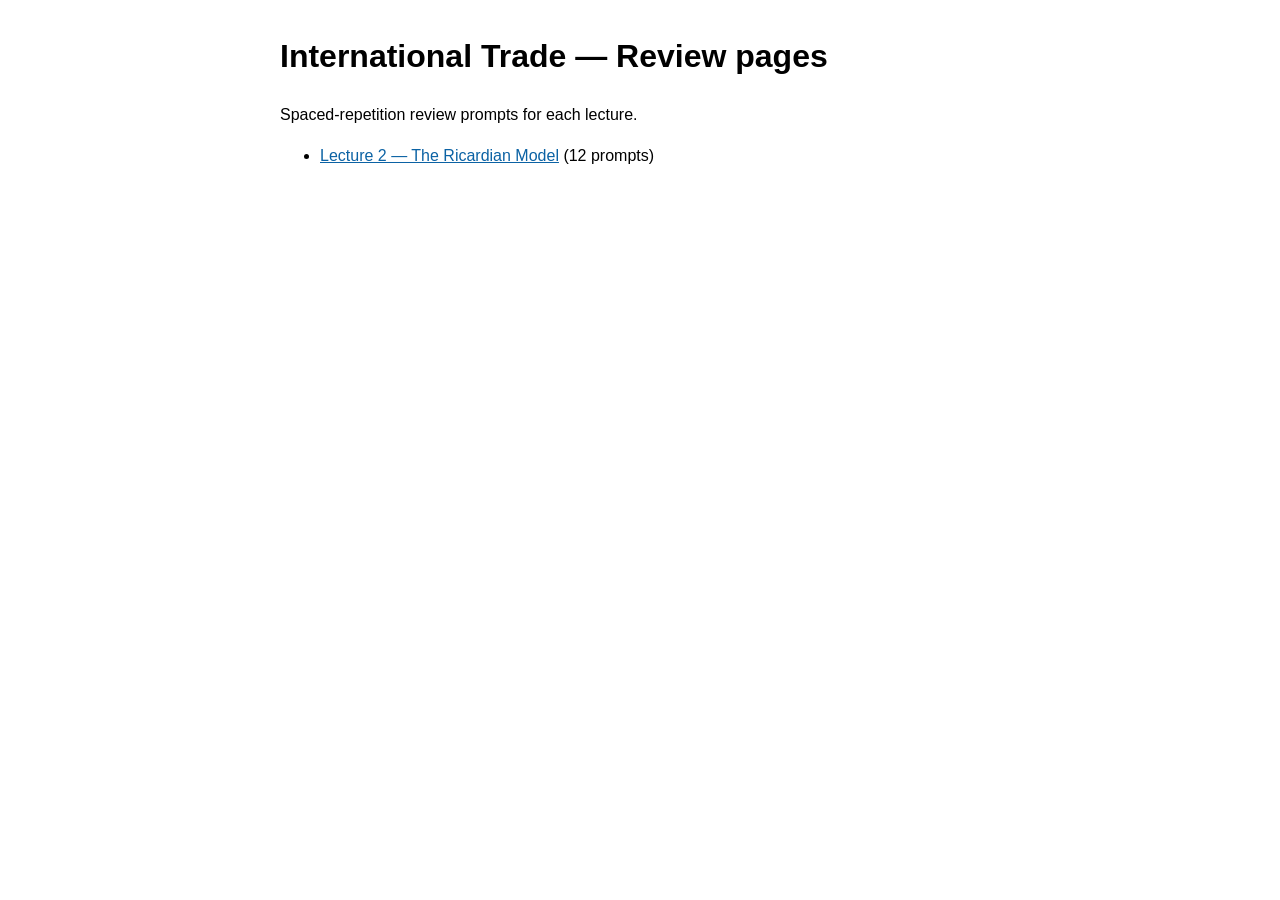
==== docs/index.html @ 645aad32 "Lecture 2 (Ricardo) Orbit pilot: YAML prompts, generator, review pages 12 review prompts for the Ric" ====
<!DOCTYPE html>
<html lang="en">
<head>
<meta charset="utf-8">
<meta name="viewport" content="width=device-width, initial-scale=1">
<title>International Trade — Review pages</title>
<style>
  body { font-family: -apple-system, "Segoe UI", Helvetica, Arial, sans-serif;
         max-width: 720px; margin: 2rem auto; padding: 0 1rem; line-height: 1.55; }
  a { color: #0b62a4; }
</style>
</head>
<body>
<h1>International Trade — Review pages</h1>
<p>Spaced-repetition review prompts for each lecture.</p>
<ul>
  <li><a href="lecture2.html">Lecture 2 — The Ricardian Model</a> (12 prompts)</li>
</ul>
</body>
</html>
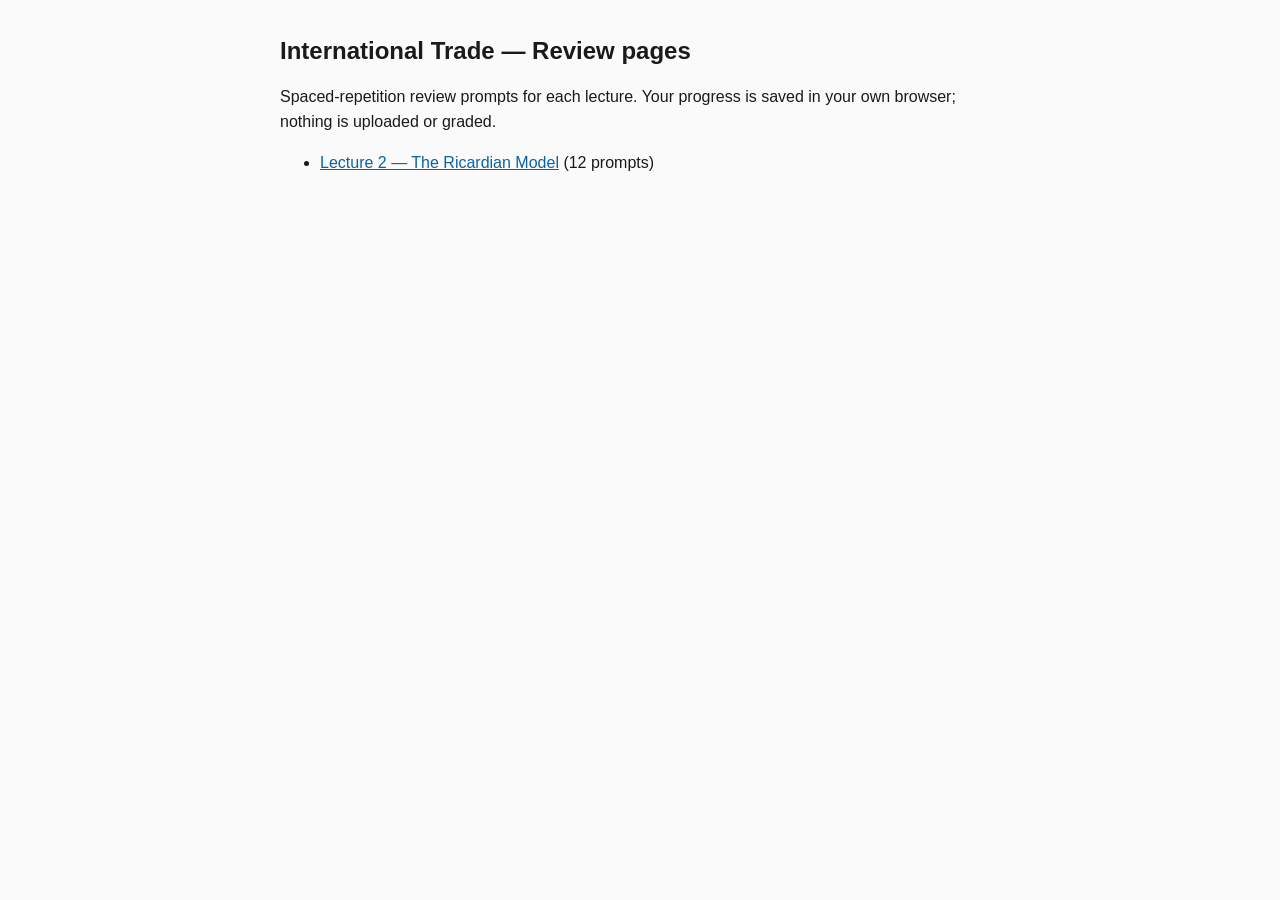
==== commit 5efe3858: "Self-hosted SRS outlet: FSRS (vendored ts-fsrs) + localStorage review component Replaces the Orbit o" ====
--- a/docs/index.html
+++ b/docs/index.html
@@ -4,15 +4,12 @@
 <meta charset="utf-8">
 <meta name="viewport" content="width=device-width, initial-scale=1">
 <title>International Trade — Review pages</title>
-<style>
-  body { font-family: -apple-system, "Segoe UI", Helvetica, Arial, sans-serif;
-         max-width: 720px; margin: 2rem auto; padding: 0 1rem; line-height: 1.55; }
-  a { color: #0b62a4; }
-</style>
+<link rel="stylesheet" href="assets/review.css">
 </head>
 <body>
 <h1>International Trade — Review pages</h1>
-<p>Spaced-repetition review prompts for each lecture.</p>
+<p>Spaced-repetition review prompts for each lecture. Your progress is saved
+in your own browser; nothing is uploaded or graded.</p>
 <ul>
   <li><a href="lecture2.html">Lecture 2 — The Ricardian Model</a> (12 prompts)</li>
 </ul>
--- a/docs/assets/review.css
+++ b/docs/assets/review.css
@@ -0,0 +1,84 @@
+body {
+  font-family: -apple-system, "Segoe UI", Helvetica, Arial, sans-serif;
+  max-width: 720px;
+  margin: 2rem auto;
+  padding: 0 1rem;
+  line-height: 1.55;
+  color: #1a1a1a;
+  background: #fafafa;
+}
+h1 { font-size: 1.5rem; }
+a { color: #0b62a4; }
+
+.howto {
+  background: #f0f0f0;
+  border-radius: 8px;
+  padding: 0.9rem 1.1rem;
+  font-size: 0.92rem;
+}
+
+.srs-progress {
+  text-align: right;
+  font-size: 0.85rem;
+  color: #888;
+  margin-bottom: 0.3rem;
+}
+
+.srs-card {
+  background: #fff;
+  border: 1px solid #e2e2e2;
+  border-radius: 12px;
+  padding: 1.4rem 1.6rem;
+  box-shadow: 0 1px 3px rgba(0, 0, 0, 0.06);
+  min-height: 180px;
+  display: flex;
+  flex-direction: column;
+}
+
+.srs-question { font-weight: 600; }
+
+.srs-answer {
+  margin-top: 1rem;
+  padding-top: 1rem;
+  border-top: 1px dashed #d5d5d5;
+}
+
+.srs-actions {
+  margin-top: auto;
+  padding-top: 1.2rem;
+  display: flex;
+  gap: 0.6rem;
+  flex-wrap: wrap;
+}
+
+.srs-actions button {
+  font-size: 0.95rem;
+  padding: 0.5rem 1.1rem;
+  border-radius: 8px;
+  border: 1px solid #ccc;
+  background: #fff;
+  cursor: pointer;
+}
+.srs-actions button:hover { background: #f2f2f2; }
+
+.srs-reveal, .srs-practice {
+  background: #0b62a4 !important;
+  color: #fff;
+  border-color: #0b62a4 !important;
+}
+.srs-reveal:hover, .srs-practice:hover { background: #094e83 !important; }
+
+.srs-grade { display: flex; flex-direction: column; align-items: center; min-width: 4.2rem; }
+.srs-iv { font-size: 0.72rem; color: #999; }
+.srs-again { border-color: #c0392b !important; color: #c0392b; }
+.srs-hard  { border-color: #d68910 !important; color: #d68910; }
+.srs-good  { border-color: #1e8449 !important; color: #1e8449; }
+.srs-easy  { border-color: #2471a3 !important; color: #2471a3; }
+
+.srs-done p:first-child { color: #1e8449; }
+
+footer {
+  margin-top: 2.5rem;
+  font-size: 0.85rem;
+  color: #777;
+}
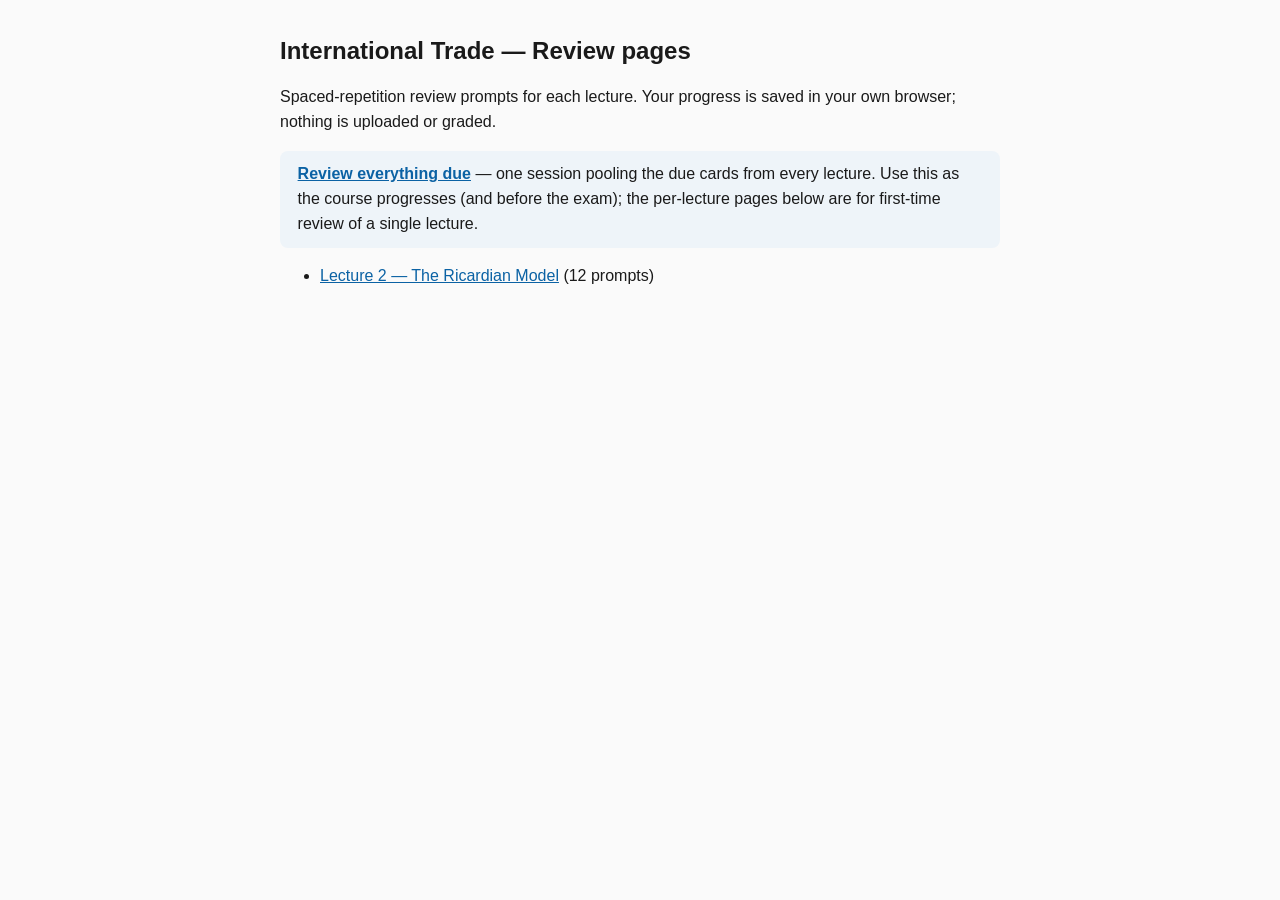
==== commit b82050a9: "Variant cards (skill-scheduled) + pooled cross-lecture review page Implements issue #3 extensions 2 " ====
--- a/docs/index.html
+++ b/docs/index.html
@@ -10,6 +10,10 @@
 <h1>International Trade — Review pages</h1>
 <p>Spaced-repetition review prompts for each lecture. Your progress is saved
 in your own browser; nothing is uploaded or graded.</p>
+<p class="pooled-link"><a href="all.html"><strong>Review everything due</strong></a>
+&mdash; one session pooling the due cards from every lecture. Use this as the
+course progresses (and before the exam); the per-lecture pages below are for
+first-time review of a single lecture.</p>
 <ul>
   <li><a href="lecture2.html">Lecture 2 — The Ricardian Model</a> (12 prompts)</li>
 </ul>
--- a/docs/assets/review.css
+++ b/docs/assets/review.css
@@ -36,6 +36,20 @@
 }
 
 .srs-question { font-weight: 600; }
+
+.srs-lecture {
+  font-size: 0.75rem;
+  color: #999;
+  text-transform: uppercase;
+  letter-spacing: 0.04em;
+  margin-bottom: 0.4rem;
+}
+
+.pooled-link {
+  background: #eef4f9;
+  border-radius: 8px;
+  padding: 0.7rem 1.1rem;
+}
 
 .srs-answer {
   margin-top: 1rem;
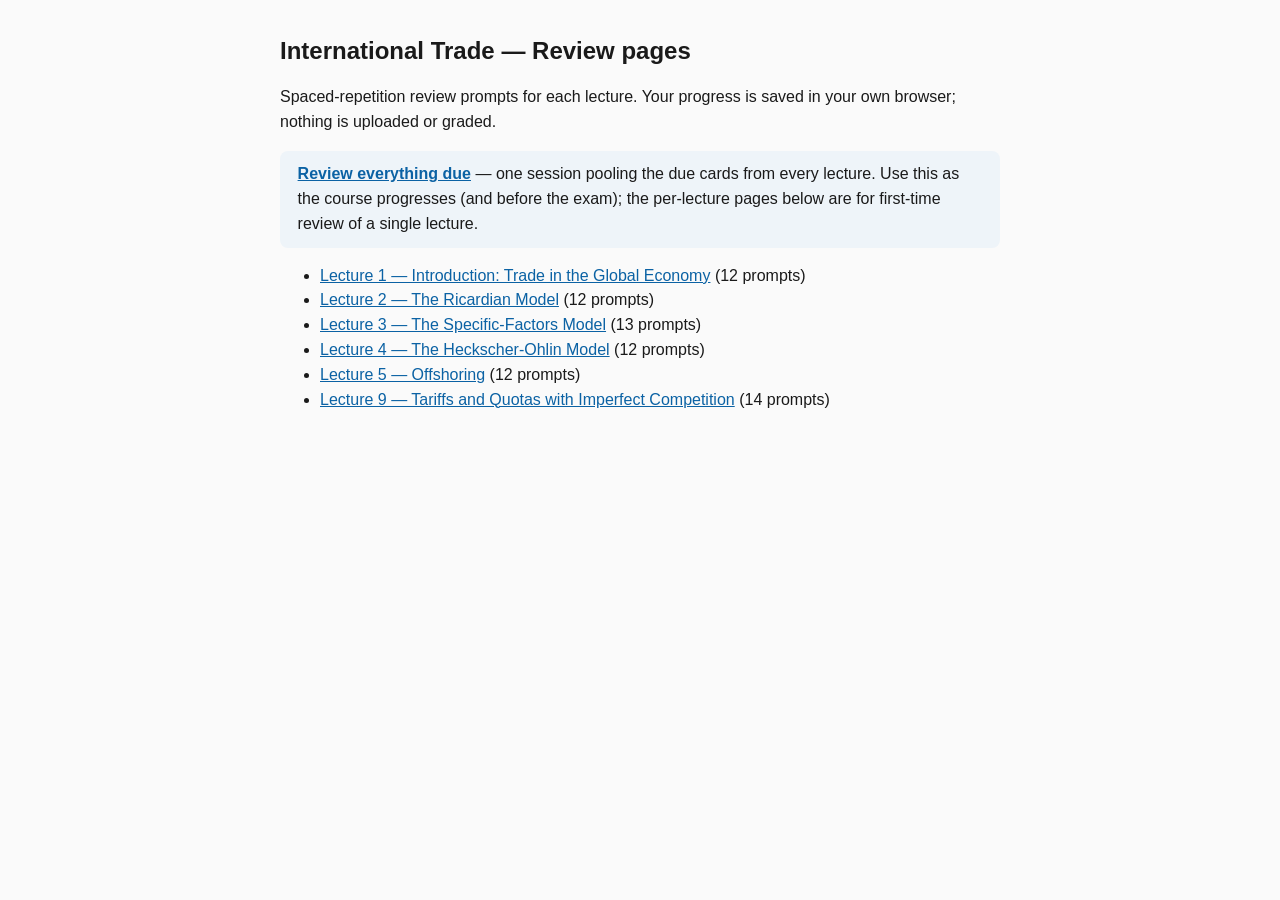
==== commit 0d26cb40: "Review prompts for Lectures 1, 3, 4, 5, and 9 Drafted from the fall-2026 slide decks (text extracted" ====
--- a/docs/index.html
+++ b/docs/index.html
@@ -15,7 +15,12 @@
 course progresses (and before the exam); the per-lecture pages below are for
 first-time review of a single lecture.</p>
 <ul>
+  <li><a href="lecture1.html">Lecture 1 — Introduction: Trade in the Global Economy</a> (12 prompts)</li>
   <li><a href="lecture2.html">Lecture 2 — The Ricardian Model</a> (12 prompts)</li>
+  <li><a href="lecture3.html">Lecture 3 — The Specific-Factors Model</a> (13 prompts)</li>
+  <li><a href="lecture4.html">Lecture 4 — The Heckscher-Ohlin Model</a> (12 prompts)</li>
+  <li><a href="lecture5.html">Lecture 5 — Offshoring</a> (12 prompts)</li>
+  <li><a href="lecture9.html">Lecture 9 — Tariffs and Quotas with Imperfect Competition</a> (14 prompts)</li>
 </ul>
 </body>
 </html>
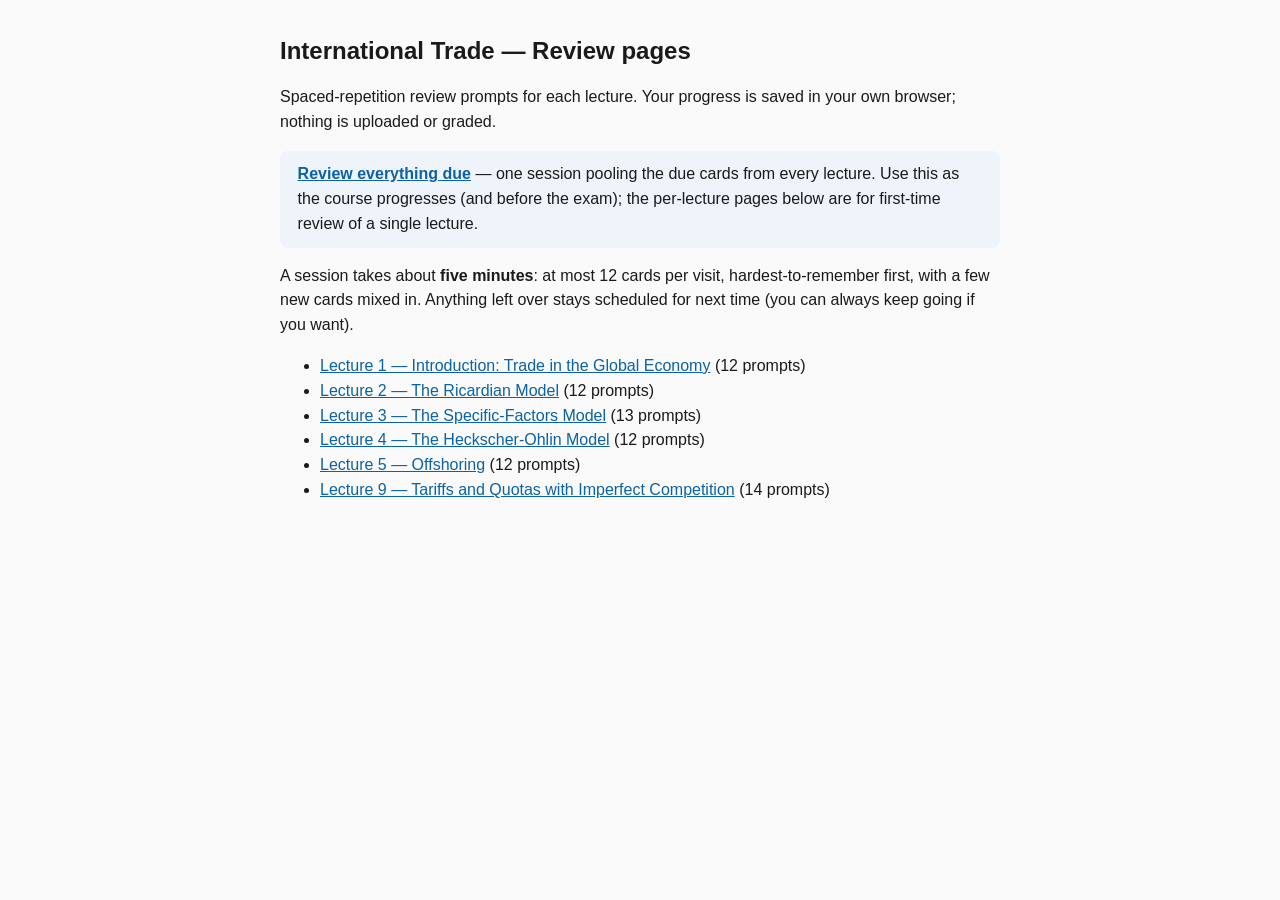
==== commit 56d303bc: "Five-minute session budget: cap, new-card drip, retrievability triage The full deck is now 75 cards," ====
--- a/docs/index.html
+++ b/docs/index.html
@@ -14,6 +14,9 @@
 &mdash; one session pooling the due cards from every lecture. Use this as the
 course progresses (and before the exam); the per-lecture pages below are for
 first-time review of a single lecture.</p>
+<p>A session takes about <strong>five minutes</strong>: at most 12 cards per
+visit, hardest-to-remember first, with a few new cards mixed in. Anything left
+over stays scheduled for next time (you can always keep going if you want).</p>
 <ul>
   <li><a href="lecture1.html">Lecture 1 — Introduction: Trade in the Global Economy</a> (12 prompts)</li>
   <li><a href="lecture2.html">Lecture 2 — The Ricardian Model</a> (12 prompts)</li>
